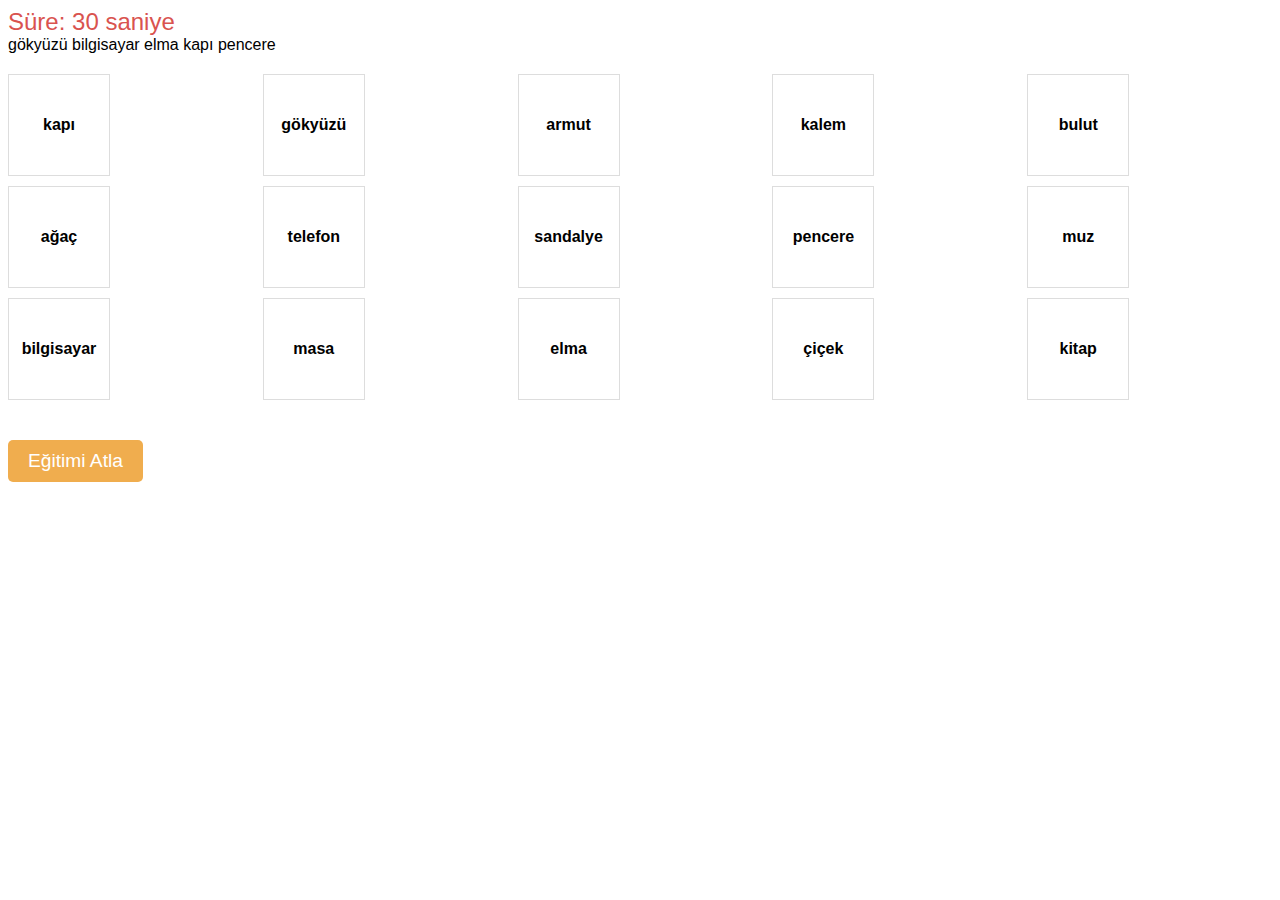
==== egitim1.html @ ca5fda53 "1.06.2024 TARİHLİ GÜNCELLEME" ====
<!DOCTYPE html>
<html lang="tr">
<head>
<meta charset="UTF-8">
<meta name="viewport" content="width=device-width, initial-scale=1.0">
<title>Kelime Bulma Oyunu</title>
<style>
  body {
    font-family: 'Arial', sans-serif;
  }
  .grid {
    display: grid;
    grid-template-columns: repeat(5, 1fr);
    gap: 10px;
    margin-bottom: 20px;
  }
  .cell {
    width: 100px;
    height: 100px;
    display: flex;
    align-items: center;
    justify-content: center;
    border: 1px solid #ddd;
    background-color: white;
    cursor: pointer;
    user-select: none;
    font-weight: bold;
    transition: background-color 0.3s;
  }
  .cell:hover {
    background-color: #f0f0f0;
  }
  .found {
    background-color: #90ee90;
  }
  #completeTraining {
    display: none;
    padding: 10px 20px;
    font-size: 1.2em;
    cursor: pointer;
    background-color: #4CAF50;
    color: white;
    border: none;
    border-radius: 5px;
    margin-top: 20px;
  }
  #completeTraining:hover {
    background-color: #45a049;
  }
  #skipTraining {
    padding: 10px 20px;
    font-size: 1.2em;
    cursor: pointer;
    background-color: #f0ad4e;
    color: white;
    border: none;
    border-radius: 5px;
    margin-top: 20px;
  }
  #skipTraining:hover {
    background-color: #ec971f;
  }
  .word-list {
    margin-bottom: 20px;
  }
  #timer {
    font-size: 1.5em;
    color: #d9534f;
  }
</style>
</head>
<body>

<div id="timer">Süre: <span id="time">30</span> saniye</div>

<div class="word-list" id="wordList">
  <!-- Bulunacak kelimeler burada listelenecek -->
</div>

<div id="grid" class="grid">
  <!-- Kelime bulmaca hücreleri burada oluşturulacak -->
</div>

<button id="completeTraining">Eğitimi Tamamla</button>
<button id="skipTraining">Eğitimi Atla</button>

<script>
  const gridElement = document.getElementById('grid');
  const completeTrainingButton = document.getElementById('completeTraining');
  const skipTrainingButton = document.getElementById('skipTraining');
  const wordListElement = document.getElementById('wordList');
  const timerElement = document.getElementById('time');
  const allWords = ['elma', 'armut', 'muz', 'kalem', 'kitap', 'masa', 'sandalye', 'bilgisayar', 'telefon', 'pencere', 'kapı', 'çiçek', 'ağaç', 'bulut', 'gökyüzü'];
  const wordsToFind = allWords.sort(() => 0.5 - Math.random()).slice(0, 5); // Rastgele 5 kelime seç
  let foundWords = [];
  let timeLeft = 30; // Süre 30 saniye olarak ayarlandı

  // Bulunacak kelimeleri listele
  wordsToFind.forEach(word => {
    const wordElement = document.createElement('span');
    wordElement.textContent = word + ' ';
    wordListElement.appendChild(wordElement);
  });

  // Gridi oluştur
  const cellElements = allWords.sort(() => 0.5 - Math.random()).map(word => { // Kelimeleri karıştır
    const cell = document.createElement('div');
    cell.textContent = word;
    cell.classList.add('cell');
    cell.onclick = () => checkWord(word, cell);
    gridElement.appendChild(cell);
    return cell;
  });

  function checkWord(word, cell) {
    if (wordsToFind.includes(word) && !foundWords.includes(word)) {
      foundWords.push(word);
      cell.classList.add('found');
      if (foundWords.length === wordsToFind.length) {
        completeTrainingButton.style.display = 'block';
        stopTimer();
      }
    }
  }

  let timer;
  let halfTime = false;

  function updateTimer() {
    if (timeLeft > 0) {
      timeLeft--;
      timerElement.textContent = timeLeft;
      if (timeLeft === 0) {
        removeRandomWords();
        timeLeft = 15; // Süreyi 15 saniyeye düşür
        halfTime = true;
      }
    } else if (halfTime && timeLeft === 0) {
      timeLeft = 15; // Süreyi yine 15 saniye olarak ayarla
      removeRandomWords();
    }
  }

  function stopTimer() {
    clearInterval(timer);
  }

  function removeRandomWords() {
    const wordsToRemove = allWords.filter(word => !wordsToFind.includes(word));
    const randomWordsToRemove = wordsToRemove.sort(() => 0.5 - Math.random()).slice(0, 3); // Rastgele 3 kelime seç

    cellElements.forEach(cell => {
      if (randomWordsToRemove.includes(cell.textContent)) {
        cell.style.visibility = 'hidden'; // Kelimeyi gizle
      }
    });
  }

  function skipTraining() {
    removeRandomWords(); // Kelimeleri hemen sil
    clearInterval(timer); // Mevcut timer'ı durdur
    halfTime = false; // Yarı süreye düşürme olayını sıfırla
    timeLeft = 30; // Süreyi tekrar 30 saniye olarak ayarla
    timer = setInterval(updateTimer, 1000); // Timer'ı yeniden başlat
  }

  skipTrainingButton.addEventListener('click', skipTraining);

  completeTrainingButton.addEventListener('click', () => {
        window.location.href = 'egitimler.html';
    });
  // Timer başlat
  timer = setInterval(updateTimer, 1000);

</script>

</body>
</html>
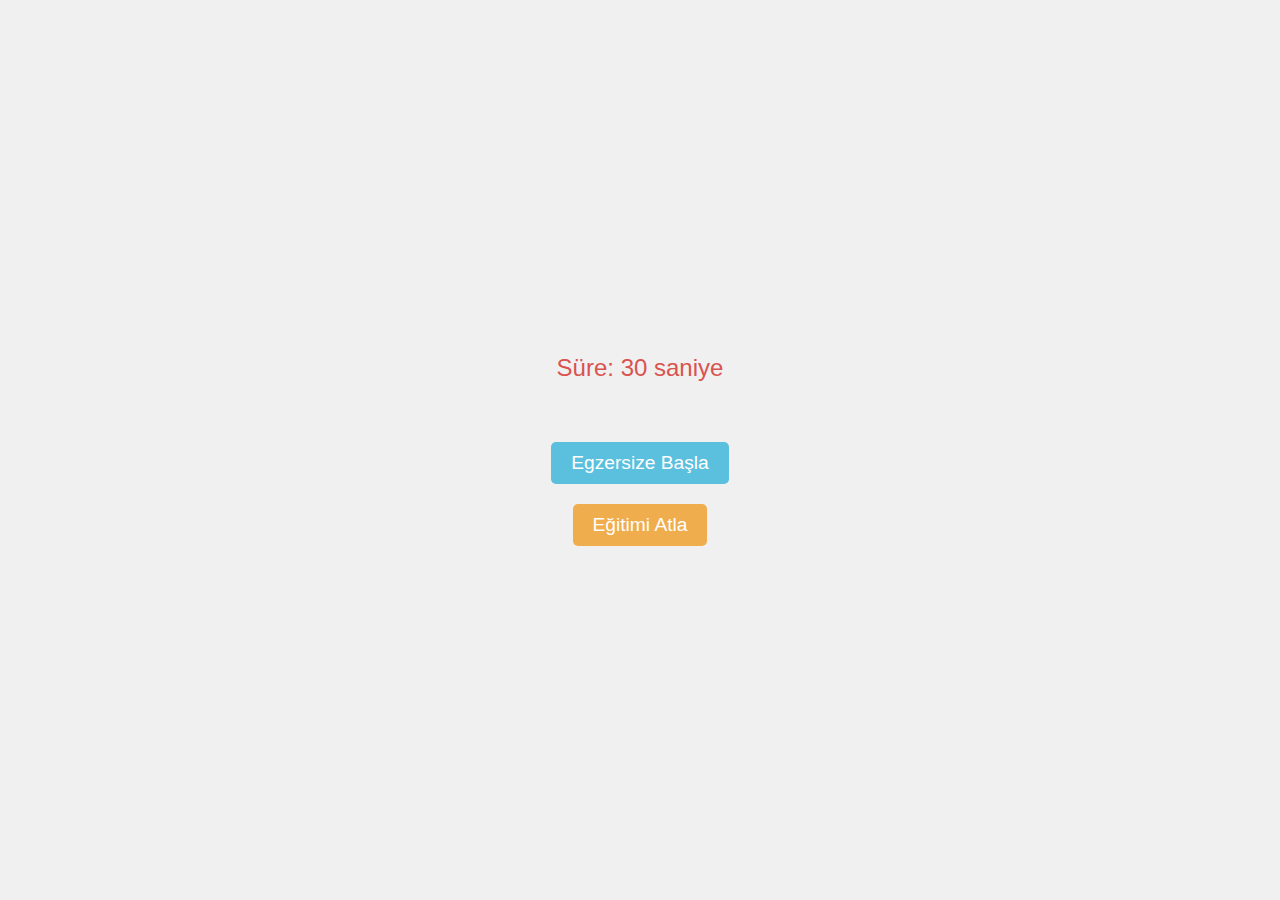
==== commit a15eddc3: "2 haziran" ====
--- a/egitim1.html
+++ b/egitim1.html
@@ -3,10 +3,17 @@
 <head>
 <meta charset="UTF-8">
 <meta name="viewport" content="width=device-width, initial-scale=1.0">
-<title>Kelime Bulma Oyunu</title>
+<title>Kelime Bulma Egzersizi</title>
 <style>
   body {
     font-family: 'Arial', sans-serif;
+    display: flex;
+    flex-direction: column;
+    align-items: center;
+    justify-content: center;
+    height: 100vh;
+    margin: 0;
+    background-color: #f0f0f0;
   }
   .grid {
     display: grid;
@@ -47,7 +54,7 @@
   #completeTraining:hover {
     background-color: #45a049;
   }
-  #skipTraining {
+  #skipTraining, #startGame {
     padding: 10px 20px;
     font-size: 1.2em;
     cursor: pointer;
@@ -60,6 +67,12 @@
   #skipTraining:hover {
     background-color: #ec971f;
   }
+  #startGame {
+    background-color: #5bc0de;
+  }
+  #startGame:hover {
+    background-color: #31b0d5;
+  }
   .word-list {
     margin-bottom: 20px;
   }
@@ -81,6 +94,7 @@
   <!-- Kelime bulmaca hücreleri burada oluşturulacak -->
 </div>
 
+<button id="startGame">Egzersize Başla</button>
 <button id="completeTraining">Eğitimi Tamamla</button>
 <button id="skipTraining">Eğitimi Atla</button>
 
@@ -88,29 +102,38 @@
   const gridElement = document.getElementById('grid');
   const completeTrainingButton = document.getElementById('completeTraining');
   const skipTrainingButton = document.getElementById('skipTraining');
+  const startGameButton = document.getElementById('startGame');
   const wordListElement = document.getElementById('wordList');
   const timerElement = document.getElementById('time');
-  const allWords = ['elma', 'armut', 'muz', 'kalem', 'kitap', 'masa', 'sandalye', 'bilgisayar', 'telefon', 'pencere', 'kapı', 'çiçek', 'ağaç', 'bulut', 'gökyüzü'];
-  const wordsToFind = allWords.sort(() => 0.5 - Math.random()).slice(0, 5); // Rastgele 5 kelime seç
-  let foundWords = [];
-  let timeLeft = 30; // Süre 30 saniye olarak ayarlandı
-
-  // Bulunacak kelimeleri listele
-  wordsToFind.forEach(word => {
-    const wordElement = document.createElement('span');
-    wordElement.textContent = word + ' ';
-    wordListElement.appendChild(wordElement);
-  });
-
-  // Gridi oluştur
-  const cellElements = allWords.sort(() => 0.5 - Math.random()).map(word => { // Kelimeleri karıştır
-    const cell = document.createElement('div');
-    cell.textContent = word;
-    cell.classList.add('cell');
-    cell.onclick = () => checkWord(word, cell);
-    gridElement.appendChild(cell);
-    return cell;
-  });
+  const allWords = ['elma', 'armut', 'muz', 'kalem', 'kitap', 'masa', 'sandalye', 'bilgisayar', 'telefon', 'pencere', 'kapı', 'çiçek', 'ağaç', 'bulut', 'gökyüzü', "para", "araba", "musluk", "ithal", "kamera", "Antak", "Pasta", "Mesta", "Mustafa", "MASTAR"];
+  const wordsToFind = allWords.sort(() => 0.5 - Math.random()).slice(0, 2);
+  let timeLeft = 30;
+  let timer;
+  let halfTime = false;
+
+  function initializeGame() {
+    foundWords = [];
+    timeLeft = 30;
+    timerElement.textContent = timeLeft;
+    completeTrainingButton.style.display = 'none';
+    wordListElement.innerHTML = '';
+    wordsToFind.forEach(word => {
+      const wordElement = document.createElement('span');
+      wordElement.textContent = word + ' ';
+      wordListElement.appendChild(wordElement);
+    });
+
+    // Gridi oluştur
+    gridElement.innerHTML = '';
+    const cellElements = allWords.sort(() => 0.5 - Math.random()).map(word => {
+      const cell = document.createElement('div');
+      cell.textContent = word;
+      cell.classList.add('cell');
+      cell.onclick = () => checkWord(word, cell);
+      gridElement.appendChild(cell);
+      return cell;
+    });
+  }
 
   function checkWord(word, cell) {
     if (wordsToFind.includes(word) && !foundWords.includes(word)) {
@@ -123,20 +146,17 @@
     }
   }
 
-  let timer;
-  let halfTime = false;
-
   function updateTimer() {
     if (timeLeft > 0) {
       timeLeft--;
       timerElement.textContent = timeLeft;
-      if (timeLeft === 0) {
+      if (timeLeft === 0 && !halfTime) {
         removeRandomWords();
-        timeLeft = 15; // Süreyi 15 saniyeye düşür
+        timeLeft = 15;
         halfTime = true;
       }
     } else if (halfTime && timeLeft === 0) {
-      timeLeft = 15; // Süreyi yine 15 saniye olarak ayarla
+      timeLeft = 15;
       removeRandomWords();
     }
   }
@@ -149,6 +169,7 @@
     const wordsToRemove = allWords.filter(word => !wordsToFind.includes(word));
     const randomWordsToRemove = wordsToRemove.sort(() => 0.5 - Math.random()).slice(0, 3); // Rastgele 3 kelime seç
 
+    const cellElements = Array.from(gridElement.children);
     cellElements.forEach(cell => {
       if (randomWordsToRemove.includes(cell.textContent)) {
         cell.style.visibility = 'hidden'; // Kelimeyi gizle
@@ -164,15 +185,23 @@
     timer = setInterval(updateTimer, 1000); // Timer'ı yeniden başlat
   }
 
+  function startGame() {
+    initializeGame();
+    startGameButton.style.display = 'none';
+    skipTrainingButton.style.display = 'block';
+    completeTrainingButton.style.display = 'none';
+    timer = setInterval(updateTimer, 1000);
+  }
+
   skipTrainingButton.addEventListener('click', skipTraining);
 
   completeTrainingButton.addEventListener('click', () => {
-        window.location.href = 'egitimler.html';
-    });
-  // Timer başlat
-  timer = setInterval(updateTimer, 1000);
+    window.location.href = 'egitimler.html';
+  });
+
+  startGameButton.addEventListener('click', startGame);
 
 </script>
 
 </body>
-</html>+</html>
